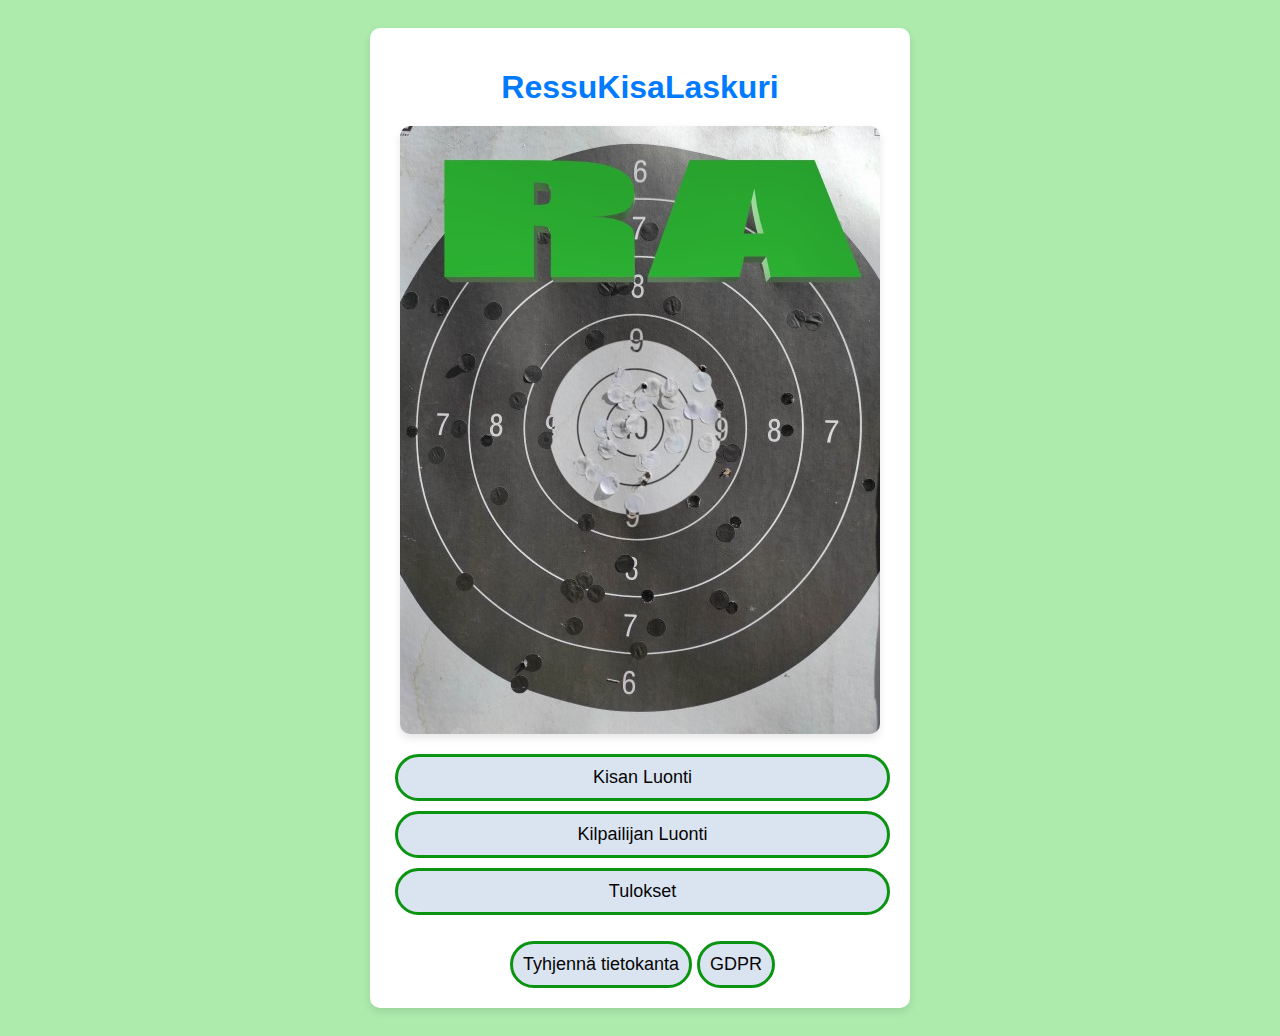
==== index.html @ 60fb716d "Merge branch 'main' of https://github.com/eetusva/664-OHJ-Ohjelmointi-tutkinnonosan" ====
<!DOCTYPE html>
<html lang="en">
<head>
    <meta charset="UTF-8">
    <meta name="viewport" content="width=device-width, initial-scale=1.0">
    <link rel="shortcut icon" href="tag.png" type="image/x-icon">
    <title>RessuKisaLaskuri</title>
    <link rel="stylesheet" href="styles_etusivu.css">
</head>
<body>
     <div id="gdprModal" class="modal">
        <div class="modal-content">
            <span class="close" onclick="closeModal()">&times;</span>
            <div id="modalInfo"></div>
        </div>
    </div>
    
    <div id="app">
        <header id="header"></header>

        <section id="image-container">
            <img src="ressulaskuri.jpg" alt="RessuLaskuri kuva" id="target-image">
        </section>

        <nav id="navigation"></nav>

        <section id="main-content"></section>
    </div>

    <script type="module" src="etusivu.js"></script>
</body>
</html>
---- styles_etusivu.css ----
body {
    font-family: Arial, sans-serif;
    background-color: #adebad;
    color: #333;
    padding: 20px;
}

#app {
    background-color: white;
    padding: 20px;
    border-radius: 10px;
    max-width: 500px; 
    margin: 0 auto;
    text-align: center; 
    box-shadow: 0 4px 8px rgba(0, 0, 0, 0.1);
}

h1 {
    color: #007bff;
    margin-bottom: 20px;
}

#image-container {
    margin: 20px 0;
    display: flex;          
    justify-content: center; 
}

#target-image {
    max-width: 100%;
    height: auto;
    border-radius: 10px;
    box-shadow: 0 4px 8px rgba(0, 0, 0, 0.1);
}

nav ul {
    list-style-type: none; 
    padding: 0;
}

nav ul li {
    margin-bottom: 10px;
}

nav ul li a {
    padding: 10px; 
    font-size: 18px;
    color: #070505; 
    background-color: #d9e4f0; 
    border: 3px solid #0b9411; 
    border-radius: 25px;
    text-align: center;
    cursor: pointer; 
    margin-top: 10px;
    margin-left: 5px;
    display: block;
    text-decoration: none;
}

nav ul li a:hover {
    background-color: #0056b3; 
}

button {
    padding: 10px;
    font-size: 18px;
    color: #070505;
    background-color: #d9e4f0;
    border: 3px solid #0b9411;
    border-radius: 25px;
    cursor: pointer;
    margin-top: 10px;
    margin-left: 5px;
}
.btn-small-red {
    width: 120px; 
    padding: 8px 15px;
    background-color: #dc3545;
    color: white;
    border: none;
    border-radius: 5px;
    cursor: pointer;
    margin: 20px auto; 
    display: block; 
    text-decoration: none; 
}

.btn-small-red:hover {
    background-color: #c82333; 
    text-decoration: none; 
}

/*------modaali-------*/
.modal {
    display: none; 
    position: fixed; 
    z-index: 1; 
    left: 0;
    top: 0;
    width: 100%; 
    height: 100%; 
    background-color: rgba(0, 0, 0, 0.5); 
}


.modal-content {
    background-color: #fefefe;
    margin: 15% auto;
    padding: 20px;
    border: 3px solid #0b9411;
    border-radius: 10px;
    width: 60%; 
    text-align: center;
   
}


.close {
    color: #691313;
    float: right;
    font-size: 28px;
    font-weight: bold;
    text-decoration: none;
}
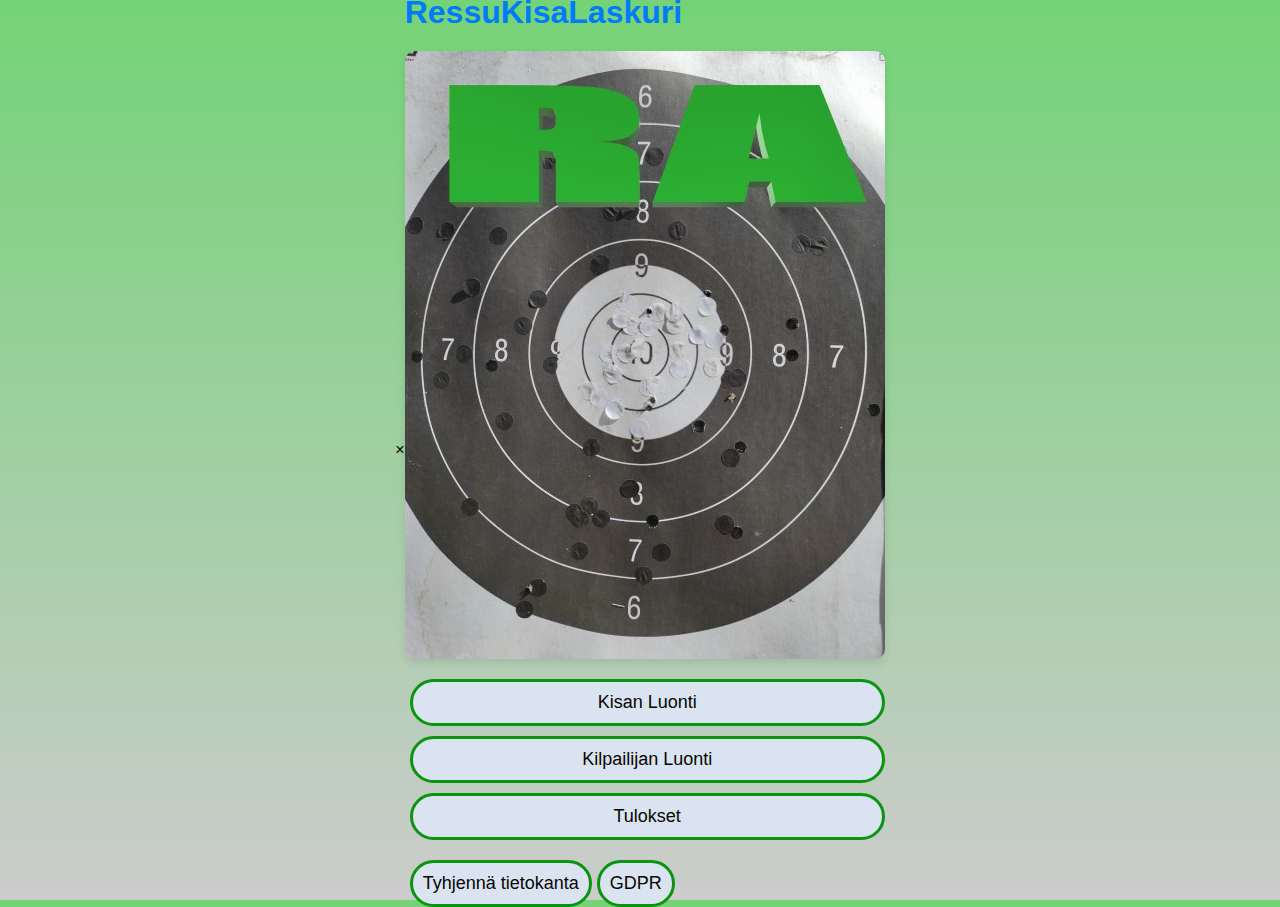
==== commit 58f9c8f3: "SPA ja tulossivun toiminnot" ====
--- a/index.html
+++ b/index.html
@@ -5,12 +5,12 @@
     <meta name="viewport" content="width=device-width, initial-scale=1.0">
     <link rel="shortcut icon" href="tag.png" type="image/x-icon">
     <title>RessuKisaLaskuri</title>
-    <link rel="stylesheet" href="styles_etusivu.css">
+    <link rel="stylesheet" href="styles.css">
 </head>
 <body>
      <div id="gdprModal" class="modal">
         <div class="modal-content">
-            <span class="close" onclick="closeModal()">&times;</span>
+            <span class="close">&times;</span>
             <div id="modalInfo"></div>
         </div>
     </div>
@@ -27,6 +27,7 @@
         <section id="main-content"></section>
     </div>
 
-    <script type="module" src="etusivu.js"></script>
+    <script type="module" src="etusivu.js">
+    </script>
 </body>
 </html>
--- a/styles.css
+++ b/styles.css
@@ -0,0 +1,221 @@
+* {
+    margin: 0;
+    padding: 0;
+    box-sizing: border-box;
+}
+
+body {
+    font-family: 'Classica', sans-serif;
+    display: flex;
+    justify-content: center;
+    align-items: center;
+    height: 100vh;
+    margin: 0;
+    background:linear-gradient(#73d376,#ccc);
+}
+
+.login-container {
+    width: 400px;
+    margin: 0 auto;
+    padding: 20px;
+    border: 1px solid #ccc;
+    border-radius: 10px;
+    background-color: #f9f9f9;
+}
+
+#login-form,#registration_form{
+    
+    margin-left: 30px;
+    display: flex;
+    flex-direction: column;
+    gap: 5px;
+}
+
+.radiot{
+    display: flex;
+    gap: 10px;
+    align-items: center;
+}
+
+button {
+    padding: 10px;
+    font-size: 18px;
+    color: #070505;
+    background-color: #d9e4f0;
+    border: 3px solid #0b9411;
+    border-radius: 25px;
+    cursor: pointer;
+    margin-top: 10px;
+    margin-left: 5px;
+}
+.score-btn{
+
+    font-size: 2em;
+    margin-left: 10px;
+    width: 60px;
+    height: 60px;
+    border: 5px groove #0b9411;/* testi en tiiä onko hyvä*/
+    border-radius: 8px;
+}
+select{
+    font-size: 1em;
+}
+.osumat-animate-grow{
+    display: inline-block;
+    margin-left: 45%;
+    transition: transform 0.5s ease-out;
+    color: #0b9411;
+    
+}
+
+.osumat-animate-grow.active{
+    transform: scale(3);
+}
+
+#remove{
+    
+    width: 70px;
+    height: 60px;
+    margin-left: 10px;
+    font-size: 1.4em;
+      
+}
+
+.poisto-animate-grow{
+    display: inline-block;
+    margin-left: 45%;
+    transition: transform 0.5s ease-out;
+    color: #9c1010;
+}
+
+.poisto-animate-grow.active{
+    transform: scale(3);
+}
+
+h1 {
+    color: #007bff;
+    margin-bottom: 20px;
+}
+
+nav ul {
+    list-style-type: none; 
+    padding: 0;
+}
+
+nav ul li {
+    margin-bottom: 10px;
+}
+
+nav ul li a {
+    padding: 10px; 
+    font-size: 18px;
+    color: #070505; 
+    background-color: #d9e4f0; 
+    border: 3px solid #0b9411; 
+    border-radius: 25px;
+    text-align: center;
+    cursor: pointer; 
+    margin-top: 10px;
+    margin-left: 5px;
+    display: block;
+    text-decoration: none;
+}
+
+nav ul li a:hover {
+    background-color: #0056b3; 
+}
+
+#image-container {
+    margin: 20px 0;
+    display: flex;          
+    justify-content: center; 
+}
+
+#target-image {
+    max-width: 100%;
+    height: auto;
+    border-radius: 10px;
+    box-shadow: 0 4px 8px rgba(0, 0, 0, 0.1);
+}
+
+
+.kontti {
+    width: 99vw;
+    height: 97vh;
+    margin: 0 auto;
+}
+
+table {
+    padding: 1vh 1vw;
+    width: 98vw;
+    margin-top: 5%;
+    margin: 0 auto;
+    text-align: center;
+    font-weight: 600;
+    background-color: lightblue;
+}
+
+tbody tr {
+    height: 6vh;
+}
+
+tbody>tr:nth-child(odd) {
+    background-color: aliceblue;
+}
+
+thead tr {
+    font-size: x-large;
+    background-color: darkslateblue;
+    color: antiquewhite;
+}
+
+#info {
+    text-decoration: none;
+    background-color: blue;
+    color: white;
+    border-radius: 50%;
+}
+
+#btnKontti {
+    width: 100vw;
+    position: fixed;
+    display: flex;
+    left: 0;
+    bottom: 1vh;
+    justify-content: space-evenly;
+}
+
+#btnKontti button {
+    width: 20vw;
+}
+
+.modaali {
+    display: none;
+    width: 95vw;
+    height: 30vh;
+    position: fixed;
+    top: 50%;
+    left: 50%;
+    font-size: 1.4em;
+    font-weight: 800;
+    transform: translate(-50%, -50%);
+    border: 1px solid #333;
+    background-color: white;
+    z-index: 1000;
+    padding: 5px;
+}
+
+.modaaliSisalto {
+    float: left;
+}
+
+#korttiSisalto {
+    margin-top: 5%;
+}
+
+.sulje {
+    font-weight: 900;
+    color: red;
+    float: right;
+    cursor: pointer;
+}
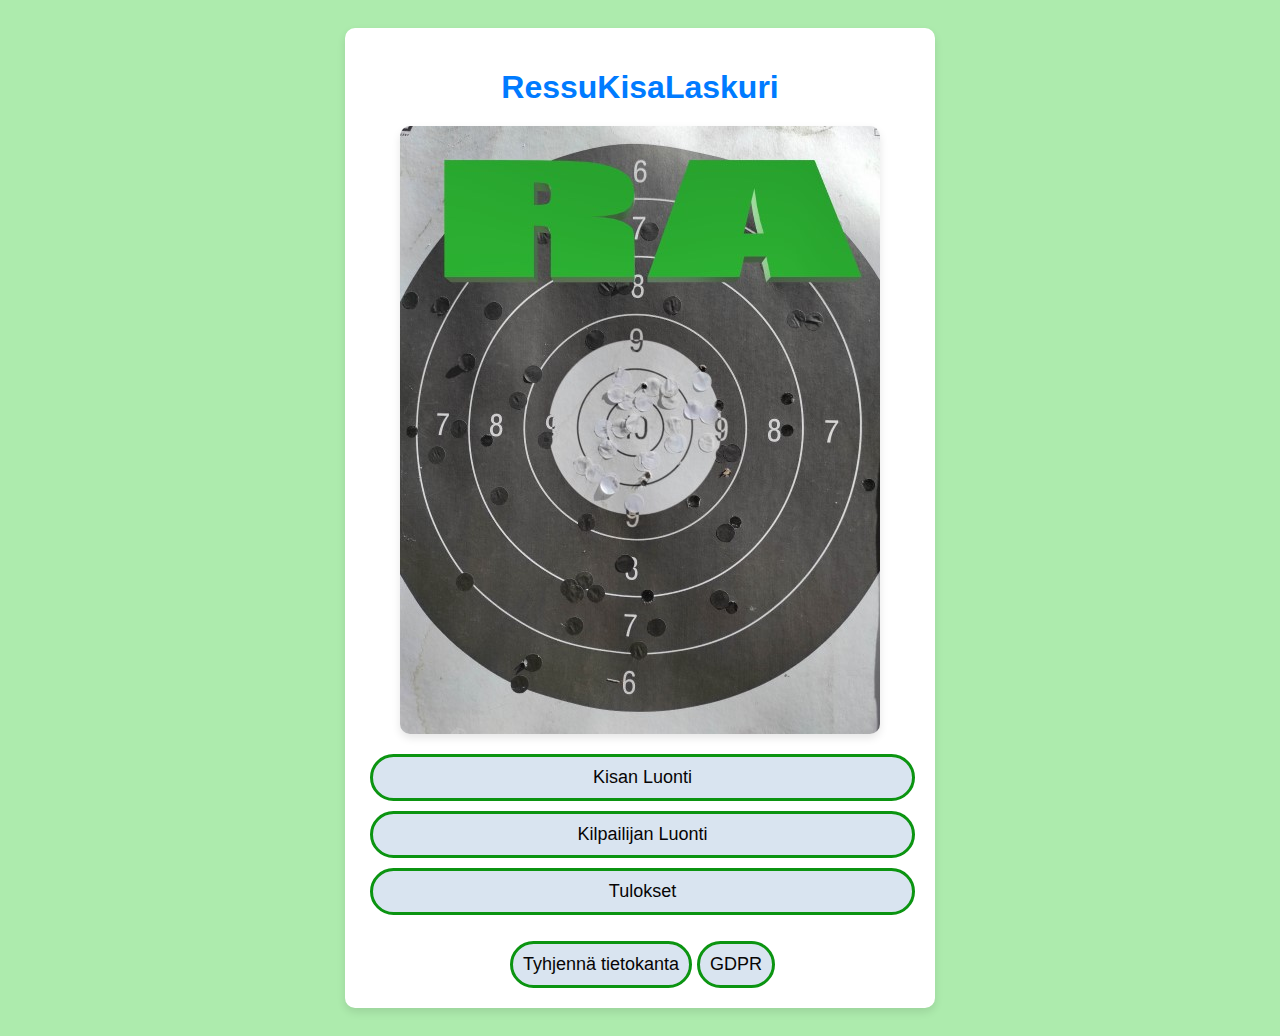
==== commit 56deaf17: "nada" ====
--- a/index.html
+++ b/index.html
@@ -5,7 +5,7 @@
     <meta name="viewport" content="width=device-width, initial-scale=1.0">
     <link rel="shortcut icon" href="tag.png" type="image/x-icon">
     <title>RessuKisaLaskuri</title>
-    <link rel="stylesheet" href="styles.css">
+    <link rel="stylesheet" href="styles_etusivu.css">
 </head>
 <body>
      <div id="gdprModal" class="modal">
@@ -16,7 +16,7 @@
     </div>
     
     <div id="app">
-        <header id="header"></header>
+        <header id="header" style="text-align: center;"></header>
 
         <section id="image-container">
             <img src="ressulaskuri.jpg" alt="RessuLaskuri kuva" id="target-image">
--- a/styles_etusivu.css
+++ b/styles_etusivu.css
@@ -0,0 +1,129 @@
+body {
+    font-family: Arial, sans-serif;
+    background-color: #adebad;
+    color: #333;
+    padding: 20px;
+}
+
+#app {
+    background-color: white;
+    padding: 20px;
+    border-radius: 10px;
+    max-width: 550px; 
+    margin: 0 auto;
+    text-align: center; 
+    box-shadow: 0 4px 8px rgba(0, 0, 0, 0.1);
+}
+
+h1 {
+    color: #007bff;
+    margin-bottom: 20px;
+}
+
+#image-container {
+    margin: 20px 0;
+    display: flex;          
+    justify-content: center; 
+}
+
+#target-image {
+    max-width: 100%;
+    height: auto;
+    border-radius: 10px;
+    box-shadow: 0 4px 8px rgba(0, 0, 0, 0.1);
+}
+
+nav ul {
+    list-style-type: none; 
+    padding: 0;
+}
+
+nav ul li {
+    margin-bottom: 10px;
+}
+
+nav ul li a {
+    padding: 10px; 
+    font-size: 18px;
+    color: #070505; 
+    background-color: #d9e4f0; 
+    border: 3px solid #0b9411; 
+    border-radius: 25px;
+    text-align: center;
+    cursor: pointer; 
+    margin-top: 10px;
+    margin-left: 5px;
+    display: block;
+    text-decoration: none;
+}
+
+nav ul li a:hover {
+    background-color: #0056b3; 
+}
+
+button {
+    padding: 10px;
+    font-size: 18px;
+    color: #070505;
+    background-color: #d9e4f0;
+    border: 3px solid #0b9411;
+    border-radius: 25px;
+    cursor: pointer;
+    margin-top: 10px;
+    margin-left: 5px;
+}
+.btn-small-red {
+    width: 120px; 
+    padding: 8px 15px;
+    background-color: #dc3545;
+    color: white;
+    border: none;
+    border-radius: 5px;
+    cursor: pointer;
+    margin: 20px auto; 
+    display: block; 
+    text-decoration: none; 
+}
+
+.btn-small-red:hover {
+    background-color: #c82333; 
+    text-decoration: none; 
+}
+
+/*------modaali-------*/
+.modal {
+    display: none; 
+    position: fixed; 
+    z-index: 1; 
+    left: 0;
+    top: 0;
+    width: 100%; 
+    height: 100%; 
+    background-color: rgba(0, 0, 0, 0.5); 
+}
+
+
+.modal-content {
+    background-color: #fefefe;
+    margin: 15% auto;
+    padding: 20px;
+    border: 3px solid #0b9411;
+    border-radius: 10px;
+    width: 60%; 
+    text-align: center;
+   
+}
+
+
+.close {
+    color: #691313;
+    float: right;
+    font-size: 28px;
+    font-weight: bold;
+    text-decoration: none;
+}
+
+input[type="text"], input[type="date"], input[type="number"] {
+    width: 100%; 
+    box-sizing: border-box; 
+}
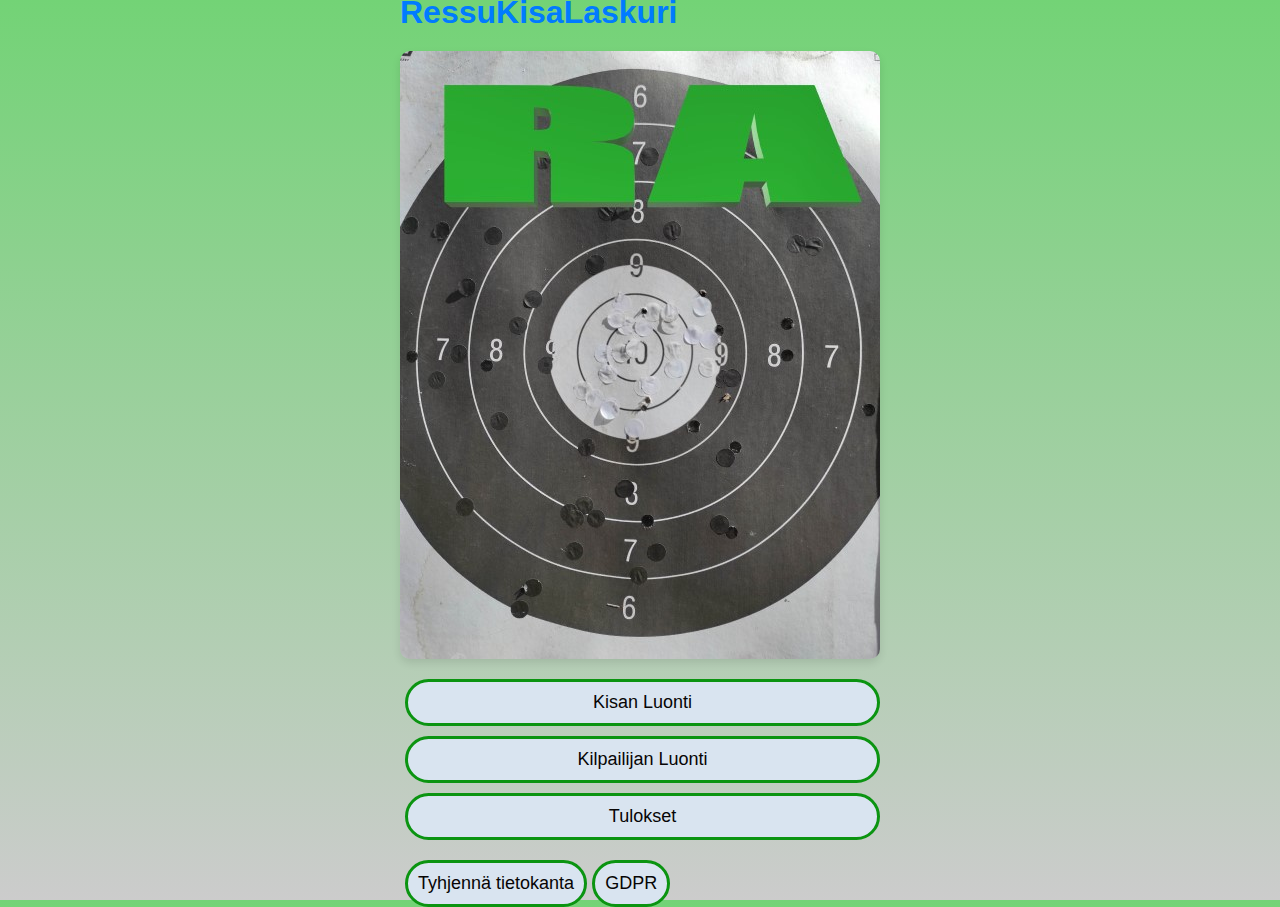
==== commit da7e31cc: "Update index.html" ====
--- a/index.html
+++ b/index.html
@@ -5,18 +5,18 @@
     <meta name="viewport" content="width=device-width, initial-scale=1.0">
     <link rel="shortcut icon" href="tag.png" type="image/x-icon">
     <title>RessuKisaLaskuri</title>
-    <link rel="stylesheet" href="styles_etusivu.css">
+    <link rel="stylesheet" href="styles.css">
 </head>
 <body>
      <div id="gdprModal" class="modal">
         <div class="modal-content">
-            <span class="close">&times;</span>
+            
             <div id="modalInfo"></div>
         </div>
     </div>
     
     <div id="app">
-        <header id="header" style="text-align: center;"></header>
+        <header id="header"></header>
 
         <section id="image-container">
             <img src="ressulaskuri.jpg" alt="RessuLaskuri kuva" id="target-image">
--- a/styles.css
+++ b/styles.css
@@ -0,0 +1,259 @@
+* {
+    margin: 0;
+    padding: 0;
+    box-sizing: border-box;
+}
+
+body {
+    font-family: 'Classica', sans-serif;
+    display: flex;
+    justify-content: center;
+    align-items: center;
+    height: 100vh;
+    margin: 0;
+    background:linear-gradient(#73d376,#ccc);
+}
+
+.login-container {
+    width: 400px;
+    margin: 0 auto;
+    padding: 20px;
+    border: 1px solid #ccc;
+    border-radius: 10px;
+    background-color: #f9f9f9;
+}
+
+#login-form,#registration_form{
+    
+    margin-left: 30px;
+    display: flex;
+    flex-direction: column;
+    gap: 5px;
+}
+
+.radiot{
+    display: flex;
+    gap: 10px;
+    align-items: center;
+}
+
+button {
+    padding: 10px;
+    font-size: 18px;
+    color: #070505;
+    background-color: #d9e4f0;
+    border: 3px solid #0b9411;
+    border-radius: 25px;
+    cursor: pointer;
+    margin-top: 10px;
+    margin-left: 5px;
+}
+.score-btn{
+
+    font-size: 2em;
+    margin-left: 10px;
+    width: 60px;
+    height: 60px;
+    border: 5px groove #0b9411;/* testi en tiiä onko hyvä*/
+    border-radius: 8px;
+}
+select{
+    font-size: 1em;
+}
+.osumat-animate-grow{
+    display: inline-block;
+    margin-left: 45%;
+    transition: transform 0.5s ease-out;
+    color: #0b9411;
+    
+}
+
+.osumat-animate-grow.active{
+    transform: scale(3);
+}
+
+#remove{
+    
+    width: 70px;
+    height: 60px;
+    margin-left: 10px;
+    font-size: 1.4em;
+      
+}
+
+.poisto-animate-grow{
+    display: inline-block;
+    margin-left: 45%;
+    transition: transform 0.5s ease-out;
+    color: #9c1010;
+}
+
+.poisto-animate-grow.active{
+    transform: scale(3);
+}
+
+h1 {
+    color: #007bff;
+    margin-bottom: 20px;
+}
+
+nav ul {
+    list-style-type: none; 
+    padding: 0;
+}
+
+nav ul li {
+    margin-bottom: 10px;
+}
+
+nav ul li a {
+    padding: 10px; 
+    font-size: 18px;
+    color: #070505; 
+    background-color: #d9e4f0; 
+    border: 3px solid #0b9411; 
+    border-radius: 25px;
+    text-align: center;
+    cursor: pointer; 
+    margin-top: 10px;
+    margin-left: 5px;
+    display: block;
+    text-decoration: none;
+}
+
+nav ul li a:hover {
+    background-color: #0056b3; 
+}
+
+#image-container {
+    margin: 20px 0;
+    display: flex;          
+    justify-content: center; 
+}
+
+#target-image {
+    max-width: 100%;
+    height: auto;
+    border-radius: 10px;
+    box-shadow: 0 4px 8px rgba(0, 0, 0, 0.1);
+}
+
+
+.kontti {
+    width: 99vw;
+    height: 97vh;
+    margin: 0 auto;
+}
+
+table {
+    padding: 1vh 1vw;
+    width: 98vw;
+    margin-top: 5%;
+    margin: 0 auto;
+    text-align: center;
+    font-weight: 600;
+    background-color: lightblue;
+}
+
+tbody tr {
+    height: 6vh;
+}
+
+tbody>tr:nth-child(odd) {
+    background-color: aliceblue;
+}
+
+thead tr {
+    font-size: x-large;
+    background-color: darkslateblue;
+    color: antiquewhite;
+}
+
+#info {
+    text-decoration: none;
+    background-color: blue;
+    color: white;
+    border-radius: 50%;
+}
+
+#btnKontti {
+    width: 100vw;
+    position: fixed;
+    display: flex;
+    left: 0;
+    bottom: 1vh;
+    justify-content: space-evenly;
+}
+
+#btnKontti button {
+    width: 20vw;
+}
+
+.modaali {
+    display: none;
+    width: 95vw;
+    height: 30vh;
+    position: fixed;
+    top: 50%;
+    left: 50%;
+    font-size: 1.4em;
+    font-weight: 800;
+    transform: translate(-50%, -50%);
+    border: 1px solid #333;
+    background-color: white;
+    z-index: 1000;
+    padding: 5px;
+}
+
+.modaaliSisalto {
+    float: left;
+}
+
+#korttiSisalto {
+    margin-top: 5%;
+}
+
+.sulje {
+    font-weight: 900;
+    color: red;
+    float: right;
+    cursor: pointer;
+}
+
+/*------modaali-------*/
+.modal {
+    display: none; 
+    position: fixed; 
+    z-index: 1; 
+    left: 0;
+    top: 0;
+    width: 100%; 
+    height: 100%; 
+    background-color: rgba(0, 0, 0, 0.5); 
+}
+
+
+.modal-content {
+    background-color: #fefefe;
+    margin: 15% auto;
+    padding: 20px;
+    border: 3px solid #0b9411;
+    border-radius: 10px;
+    width: 60%; 
+    text-align: center;
+   
+}
+
+
+.close {
+    color: #691313;
+    float: right;
+    font-size: 28px;
+    font-weight: bold;
+    text-decoration: none;
+}
+
+input[type="text"], input[type="date"], input[type="number"] {
+    width: 100%; 
+    box-sizing: border-box; 
+}
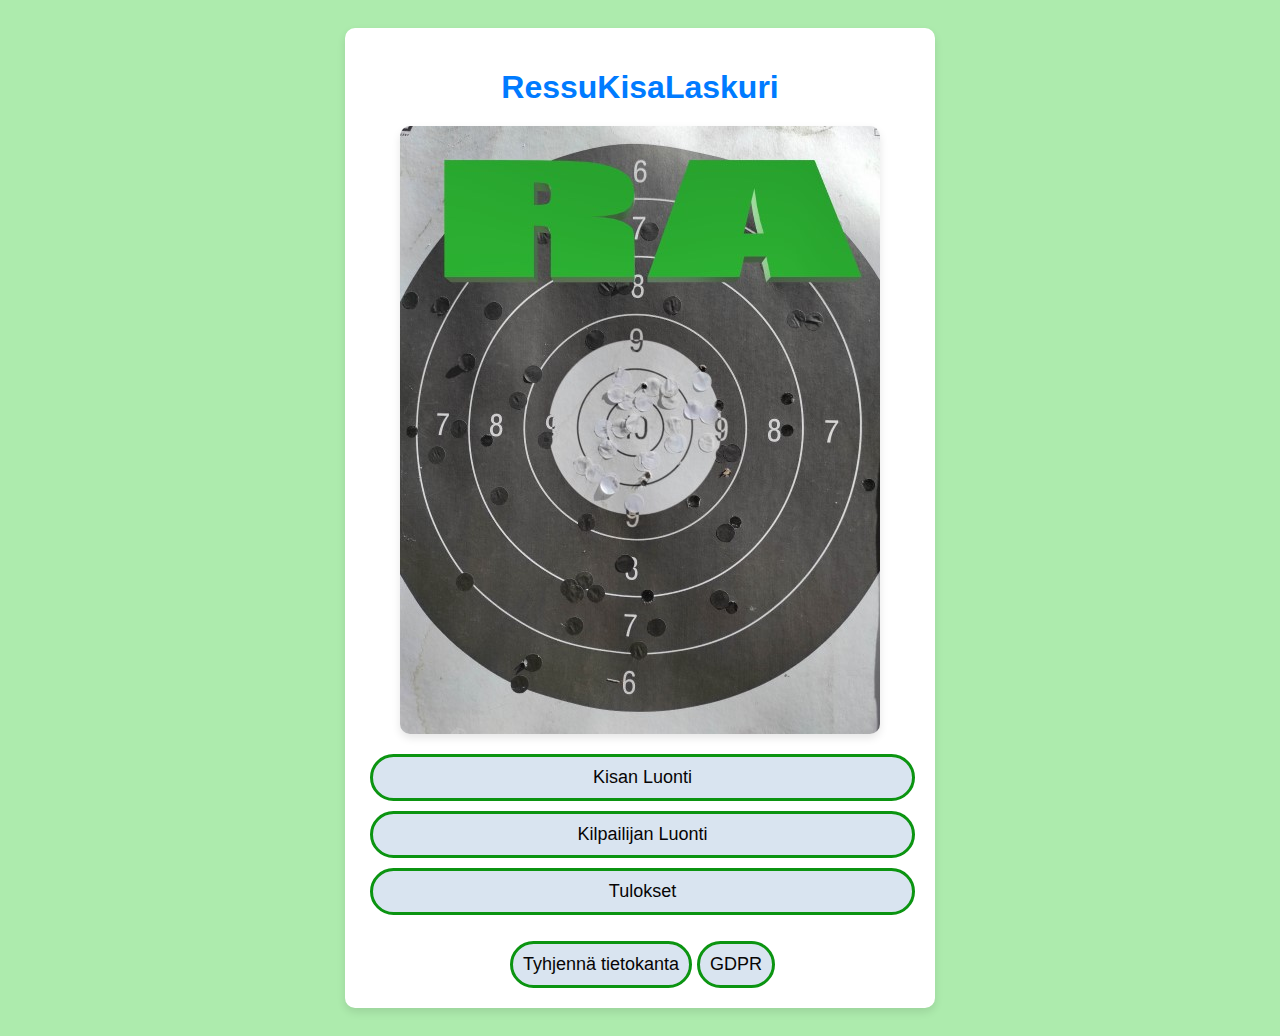
==== commit 9fda8c0d: "Update index.html" ====
--- a/index.html
+++ b/index.html
@@ -5,7 +5,7 @@
     <meta name="viewport" content="width=device-width, initial-scale=1.0">
     <link rel="shortcut icon" href="tag.png" type="image/x-icon">
     <title>RessuKisaLaskuri</title>
-    <link rel="stylesheet" href="styles.css">
+    <link rel="stylesheet" href="styles_etusivu.css">
 </head>
 <body>
      <div id="gdprModal" class="modal">
--- a/styles_etusivu.css
+++ b/styles_etusivu.css
@@ -0,0 +1,129 @@
+body {
+    font-family: Arial, sans-serif;
+    background-color: #adebad;
+    color: #333;
+    padding: 20px;
+}
+
+#app {
+    background-color: white;
+    padding: 20px;
+    border-radius: 10px;
+    max-width: 550px; 
+    margin: 0 auto;
+    text-align: center; 
+    box-shadow: 0 4px 8px rgba(0, 0, 0, 0.1);
+}
+
+h1 {
+    color: #007bff;
+    margin-bottom: 20px;
+}
+
+#image-container {
+    margin: 20px 0;
+    display: flex;          
+    justify-content: center; 
+}
+
+#target-image {
+    max-width: 100%;
+    height: auto;
+    border-radius: 10px;
+    box-shadow: 0 4px 8px rgba(0, 0, 0, 0.1);
+}
+
+nav ul {
+    list-style-type: none; 
+    padding: 0;
+}
+
+nav ul li {
+    margin-bottom: 10px;
+}
+
+nav ul li a {
+    padding: 10px; 
+    font-size: 18px;
+    color: #070505; 
+    background-color: #d9e4f0; 
+    border: 3px solid #0b9411; 
+    border-radius: 25px;
+    text-align: center;
+    cursor: pointer; 
+    margin-top: 10px;
+    margin-left: 5px;
+    display: block;
+    text-decoration: none;
+}
+
+nav ul li a:hover {
+    background-color: #0056b3; 
+}
+
+button {
+    padding: 10px;
+    font-size: 18px;
+    color: #070505;
+    background-color: #d9e4f0;
+    border: 3px solid #0b9411;
+    border-radius: 25px;
+    cursor: pointer;
+    margin-top: 10px;
+    margin-left: 5px;
+}
+.btn-small-red {
+    width: 120px; 
+    padding: 8px 15px;
+    background-color: #dc3545;
+    color: white;
+    border: none;
+    border-radius: 5px;
+    cursor: pointer;
+    margin: 20px auto; 
+    display: block; 
+    text-decoration: none; 
+}
+
+.btn-small-red:hover {
+    background-color: #c82333; 
+    text-decoration: none; 
+}
+
+/*------modaali-------*/
+.modal {
+    display: none; 
+    position: fixed; 
+    z-index: 1; 
+    left: 0;
+    top: 0;
+    width: 100%; 
+    height: 100%; 
+    background-color: rgba(0, 0, 0, 0.5); 
+}
+
+
+.modal-content {
+    background-color: #fefefe;
+    margin: 15% auto;
+    padding: 20px;
+    border: 3px solid #0b9411;
+    border-radius: 10px;
+    width: 60%; 
+    text-align: center;
+   
+}
+
+
+.close {
+    color: #691313;
+    float: right;
+    font-size: 28px;
+    font-weight: bold;
+    text-decoration: none;
+}
+
+input[type="text"], input[type="date"], input[type="number"] {
+    width: 100%; 
+    box-sizing: border-box; 
+}
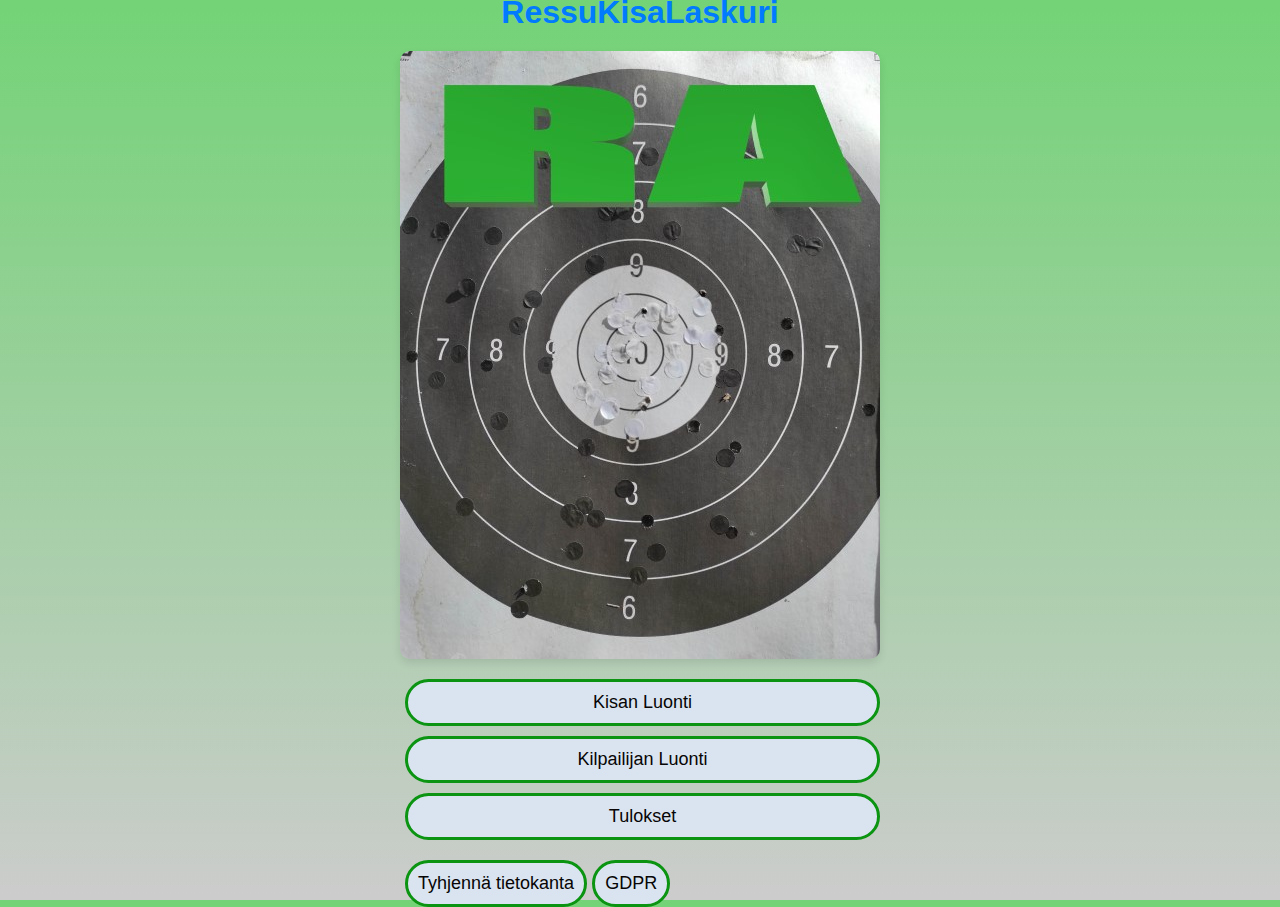
==== commit f273c2bd: "Merge branch 'main' of https://github.com/eetusva/664-OHJ-Ohjelmointi-tutkinnonosan" ====
--- a/index.html
+++ b/index.html
@@ -1,25 +1,25 @@
 <!DOCTYPE html>
 <html lang="en">
 <head>
+    <link rel="manifest" href="manifest.json">
     <meta charset="UTF-8">
     <meta name="viewport" content="width=device-width, initial-scale=1.0">
     <link rel="shortcut icon" href="tag.png" type="image/x-icon">
     <title>RessuKisaLaskuri</title>
-    <link rel="stylesheet" href="styles_etusivu.css">
+    <link rel="stylesheet" href="styles.css">
 </head>
 <body>
      <div id="gdprModal" class="modal">
         <div class="modal-content">
-            
             <div id="modalInfo"></div>
         </div>
     </div>
     
     <div id="app">
-        <header id="header"></header>
+        <header id="header" style="text-align: center;"></header>
 
         <section id="image-container">
-            <img src="ressulaskuri.jpg" alt="RessuLaskuri kuva" id="target-image">
+            <img src="ressulaskuri.jpg" id="target-image">
         </section>
 
         <nav id="navigation"></nav>
@@ -27,7 +27,7 @@
         <section id="main-content"></section>
     </div>
 
-    <script type="module" src="etusivu.js">
-    </script>
+    <!-- Lataa etusivu.js, joka sisältää kaikki toiminnallisuudet -->
+    <script type="module" src="etusivu.js"></script>
 </body>
 </html>
--- a/styles.css
+++ b/styles.css
@@ -0,0 +1,259 @@
+* {
+    margin: 0;
+    padding: 0;
+    box-sizing: border-box;
+}
+
+body {
+    font-family: 'Classica', sans-serif;
+    display: flex;
+    justify-content: center;
+    align-items: center;
+    height: 100vh;
+    margin: 0;
+    background:linear-gradient(#73d376,#ccc);
+}
+
+.login-container {
+    width: 400px;
+    margin: 0 auto;
+    padding: 20px;
+    border: 1px solid #ccc;
+    border-radius: 10px;
+    background-color: #f9f9f9;
+}
+
+#login-form,#registration_form{
+    
+    margin-left: 30px;
+    display: flex;
+    flex-direction: column;
+    gap: 5px;
+}
+
+.radiot{
+    display: flex;
+    gap: 10px;
+    align-items: center;
+}
+
+button {
+    padding: 10px;
+    font-size: 18px;
+    color: #070505;
+    background-color: #d9e4f0;
+    border: 3px solid #0b9411;
+    border-radius: 25px;
+    cursor: pointer;
+    margin-top: 10px;
+    margin-left: 5px;
+}
+.score-btn{
+
+    font-size: 2em;
+    margin-left: 10px;
+    width: 60px;
+    height: 60px;
+    border: 5px groove #0b9411;/* testi en tiiä onko hyvä*/
+    border-radius: 8px;
+}
+select{
+    font-size: 1em;
+}
+.osumat-animate-grow{
+    display: inline-block;
+    margin-left: 45%;
+    transition: transform 0.5s ease-out;
+    color: #0b9411;
+    
+}
+
+.osumat-animate-grow.active{
+    transform: scale(3);
+}
+
+#remove{
+    
+    width: 70px;
+    height: 60px;
+    margin-left: 10px;
+    font-size: 1.4em;
+      
+}
+
+.poisto-animate-grow{
+    display: inline-block;
+    margin-left: 45%;
+    transition: transform 0.5s ease-out;
+    color: #9c1010;
+}
+
+.poisto-animate-grow.active{
+    transform: scale(3);
+}
+
+h1 {
+    color: #007bff;
+    margin-bottom: 20px;
+}
+
+nav ul {
+    list-style-type: none; 
+    padding: 0;
+}
+
+nav ul li {
+    margin-bottom: 10px;
+}
+
+nav ul li a {
+    padding: 10px; 
+    font-size: 18px;
+    color: #070505; 
+    background-color: #d9e4f0; 
+    border: 3px solid #0b9411; 
+    border-radius: 25px;
+    text-align: center;
+    cursor: pointer; 
+    margin-top: 10px;
+    margin-left: 5px;
+    display: block;
+    text-decoration: none;
+}
+
+nav ul li a:hover {
+    background-color: #0056b3; 
+}
+
+#image-container {
+    margin: 20px 0;
+    display: flex;          
+    justify-content: center; 
+}
+
+#target-image {
+    max-width: 100%;
+    height: auto;
+    border-radius: 10px;
+    box-shadow: 0 4px 8px rgba(0, 0, 0, 0.1);
+}
+
+
+.kontti {
+    width: 99vw;
+    height: 97vh;
+    margin: 0 auto;
+}
+
+table {
+    padding: 1vh 1vw;
+    width: 98vw;
+    margin-top: 5%;
+    margin: 0 auto;
+    text-align: center;
+    font-weight: 600;
+    background-color: lightblue;
+}
+
+tbody tr {
+    height: 6vh;
+}
+
+tbody>tr:nth-child(odd) {
+    background-color: aliceblue;
+}
+
+thead tr {
+    font-size: x-large;
+    background-color: darkslateblue;
+    color: antiquewhite;
+}
+
+#info {
+    text-decoration: none;
+    background-color: blue;
+    color: white;
+    border-radius: 50%;
+}
+
+#btnKontti {
+    width: 100vw;
+    position: fixed;
+    display: flex;
+    left: 0;
+    bottom: 1vh;
+    justify-content: space-evenly;
+}
+
+#btnKontti button {
+    width: 20vw;
+}
+
+.modaali {
+    display: none;
+    width: 95vw;
+    height: 30vh;
+    position: fixed;
+    top: 50%;
+    left: 50%;
+    font-size: 1.4em;
+    font-weight: 800;
+    transform: translate(-50%, -50%);
+    border: 1px solid #333;
+    background-color: white;
+    z-index: 1000;
+    padding: 5px;
+}
+
+.modaaliSisalto {
+    float: left;
+}
+
+#korttiSisalto {
+    margin-top: 5%;
+}
+
+.sulje {
+    font-weight: 900;
+    color: red;
+    float: right;
+    cursor: pointer;
+}
+
+/*------modaali-------*/
+.modal {
+    display: none; 
+    position: fixed; 
+    z-index: 1; 
+    left: 0;
+    top: 0;
+    width: 100%; 
+    height: 100%; 
+    background-color: rgba(0, 0, 0, 0.5); 
+}
+
+
+.modal-content {
+    background-color: #fefefe;
+    margin: 15% auto;
+    padding: 20px;
+    border: 3px solid #0b9411;
+    border-radius: 10px;
+    width: 60%; 
+    text-align: center;
+   
+}
+
+
+.close {
+    color: #691313;
+    float: right;
+    font-size: 28px;
+    font-weight: bold;
+    text-decoration: none;
+}
+
+input[type="text"], input[type="date"], input[type="number"] {
+    width: 100%; 
+    box-sizing: border-box; 
+}
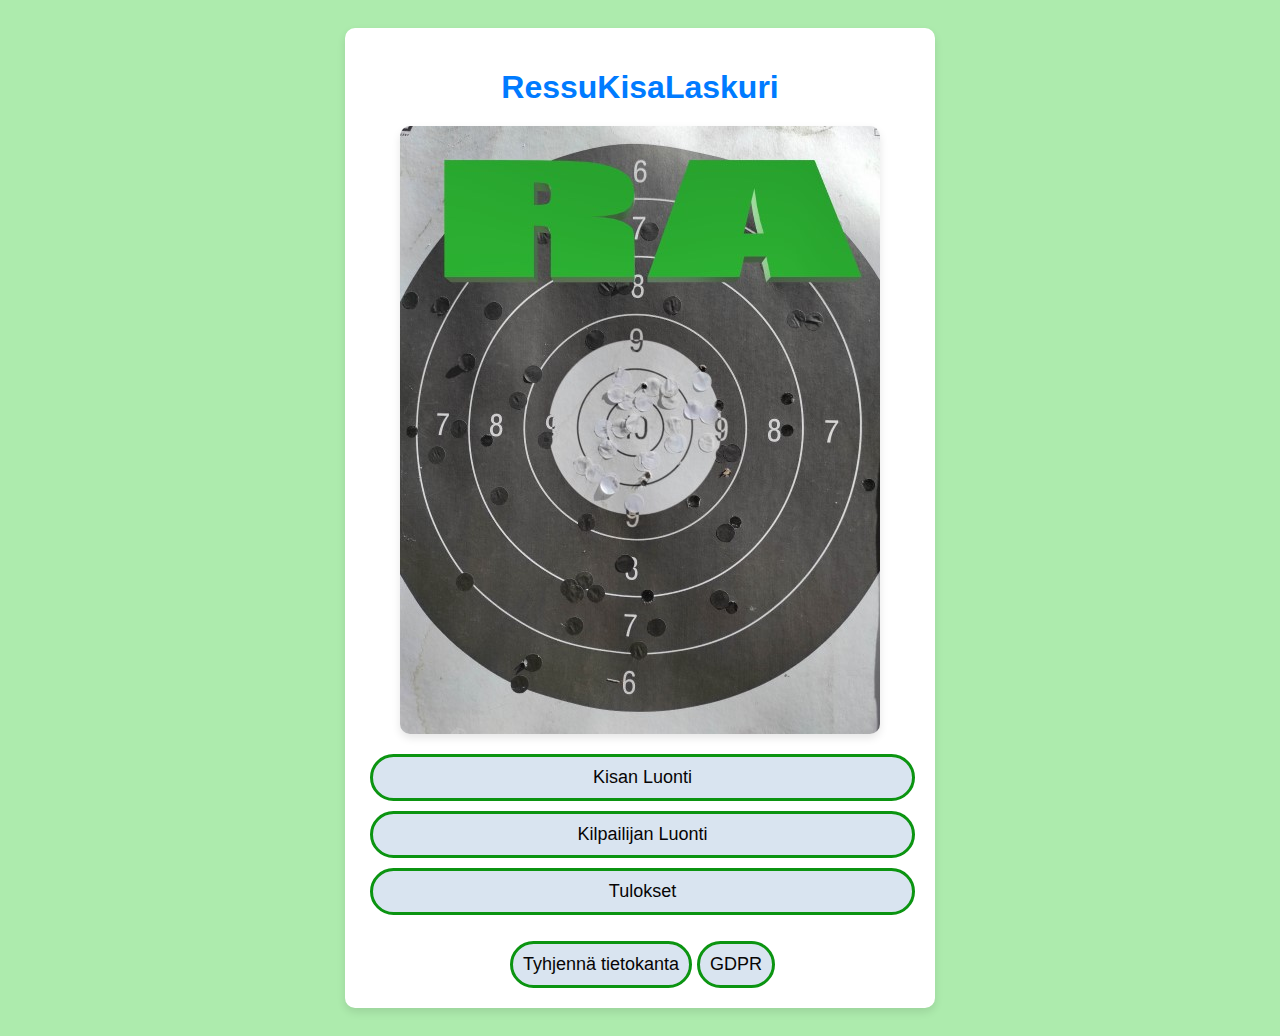
==== commit 7fc17a92: "palautus" ====
--- a/index.html
+++ b/index.html
@@ -5,8 +5,8 @@
     <meta charset="UTF-8">
     <meta name="viewport" content="width=device-width, initial-scale=1.0">
     <link rel="shortcut icon" href="tag.png" type="image/x-icon">
-    <title>RessuKisaLaskuri</title>
-    <link rel="stylesheet" href="styles.css">
+    <title>RessuKisalaskuri</title>
+    <link rel="stylesheet" href="styles_etusivu.css">
 </head>
 <body>
      <div id="gdprModal" class="modal">
@@ -16,7 +16,7 @@
     </div>
     
     <div id="app">
-        <header id="header" style="text-align: center;"></header>
+        <header id="header"></header>
 
         <section id="image-container">
             <img src="ressulaskuri.jpg" id="target-image">
--- a/styles_etusivu.css
+++ b/styles_etusivu.css
@@ -0,0 +1,129 @@
+body {
+    font-family: Arial, sans-serif;
+    background-color: #adebad;
+    color: #333;
+    padding: 20px;
+}
+
+#app {
+    background-color: white;
+    padding: 20px;
+    border-radius: 10px;
+    max-width: 550px; 
+    margin: 0 auto;
+    text-align: center; 
+    box-shadow: 0 4px 8px rgba(0, 0, 0, 0.1);
+}
+
+h1 {
+    color: #007bff;
+    margin-bottom: 20px;
+}
+
+#image-container {
+    margin: 20px 0;
+    display: flex;          
+    justify-content: center; 
+}
+
+#target-image {
+    max-width: 100%;
+    height: auto;
+    border-radius: 10px;
+    box-shadow: 0 4px 8px rgba(0, 0, 0, 0.1);
+}
+
+nav ul {
+    list-style-type: none; 
+    padding: 0;
+}
+
+nav ul li {
+    margin-bottom: 10px;
+}
+
+nav ul li a {
+    padding: 10px; 
+    font-size: 18px;
+    color: #070505; 
+    background-color: #d9e4f0; 
+    border: 3px solid #0b9411; 
+    border-radius: 25px;
+    text-align: center;
+    cursor: pointer; 
+    margin-top: 10px;
+    margin-left: 5px;
+    display: block;
+    text-decoration: none;
+}
+
+nav ul li a:hover {
+    background-color: #0056b3; 
+}
+
+button {
+    padding: 10px;
+    font-size: 18px;
+    color: #070505;
+    background-color: #d9e4f0;
+    border: 3px solid #0b9411;
+    border-radius: 25px;
+    cursor: pointer;
+    margin-top: 10px;
+    margin-left: 5px;
+}
+.btn-small-red {
+    width: 120px; 
+    padding: 8px 15px;
+    background-color: #dc3545;
+    color: white;
+    border: none;
+    border-radius: 5px;
+    cursor: pointer;
+    margin: 20px auto; 
+    display: block; 
+    text-decoration: none; 
+}
+
+.btn-small-red:hover {
+    background-color: #c82333; 
+    text-decoration: none; 
+}
+
+/*------modaali-------*/
+.modal {
+    display: none; 
+    position: fixed; 
+    z-index: 1; 
+    left: 0;
+    top: 0;
+    width: 100%; 
+    height: 100%; 
+    background-color: rgba(0, 0, 0, 0.5); 
+}
+
+
+.modal-content {
+    background-color: #fefefe;
+    margin: 15% auto;
+    padding: 20px;
+    border: 3px solid #0b9411;
+    border-radius: 10px;
+    width: 60%; 
+    text-align: center;
+   
+}
+
+
+.close {
+    color: #691313;
+    float: right;
+    font-size: 28px;
+    font-weight: bold;
+    text-decoration: none;
+}
+
+input[type="text"], input[type="date"], input[type="number"] {
+    width: 100%; 
+    box-sizing: border-box; 
+}
